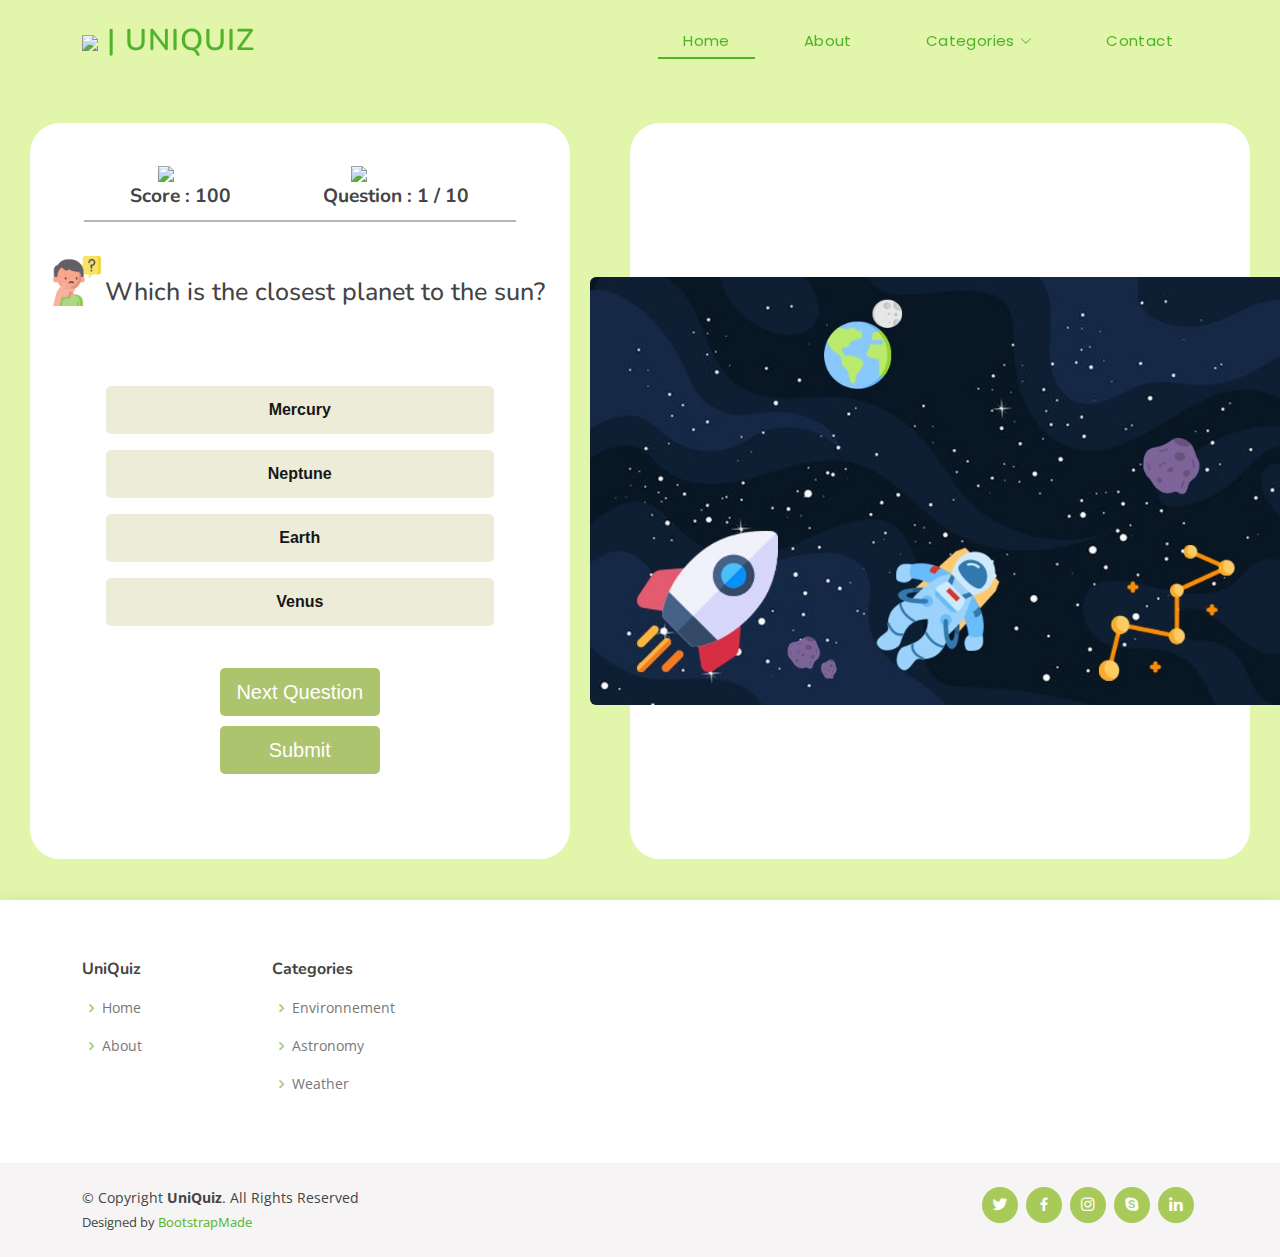
==== animation/space/espace/file.html @ dd21b004 "air modification" ====
<!DOCTYPE html>
<html lang="en">

<head>
  <meta charset="utf-8">
  <meta content="width=device-width, initial-scale=1.0" name="viewport">

  <title>Tempo Bootstrap Template - Index</title>
  <meta content="" name="description">
  <meta content="" name="keywords">

  <!-- Favicons -->
  <link href="assets/img/favicon.png" rel="icon">
  <link href="assets/img/apple-touch-icon.png" rel="apple-touch-icon">

  <!-- Google Fonts -->
  <link href="https://fonts.googleapis.com/css?family=Open+Sans:300,300i,400,400i,600,600i,700,700i|Nunito:300,300i,400,400i,600,600i,700,700i|Poppins:300,300i,400,400i,500,500i,600,600i,700,700i" rel="stylesheet">

  <!-- Vendor CSS Files -->
  <link href="assets/vendor/bootstrap/css/bootstrap.min.css" rel="stylesheet">
  <link href="assets/vendor/bootstrap-icons/bootstrap-icons.css" rel="stylesheet">
  <link href="assets/vendor/boxicons/css/boxicons.min.css" rel="stylesheet">
  <link href="assets/vendor/glightbox/css/glightbox.min.css" rel="stylesheet">
  <link href="assets/vendor/remixicon/remixicon.css" rel="stylesheet">
  <link href="assets/vendor/swiper/swiper-bundle.min.css" rel="stylesheet">

  <!-- Template Main CSS File -->
  <link href="assets/css/style.css" rel="stylesheet">
  <link href="external.css" rel="stylesheet">

  <!-- =======================================================
  * Template Name: Tempo - v4.7.0
  * Template URL: https://bootstrapmade.com/tempo-free-onepage-bootstrap-theme/
  * Author: BootstrapMade.com
  * License: https://bootstrapmade.com/license/
  ======================================================== -->
</head>

<body>
  <!-- ======= Header ======= -->
  <header id="header" class="fixed-top ">
    <div class="container d-flex align-items-center justify-content-between">

      <h1 class="logo"><a href="index.html" style="color:rgb(81, 179, 42);"><img style="width:50px;" src="../../../uni.png"> | UniQuiz</a></h1>
      <!-- Uncomment below if you prefer to use an image logo -->
      <!-- <a href="index.html" class="logo"><img src="assets/img/logo.png" alt="" class="img-fluid"></a>-->

      <nav id="navbar" class="navbar">
        <ul >
          <li><a class="nav-link scrollto active" href="../../../welcome.php" style="color:rgb(81, 179, 42); " >Home</a></li>         
           <li><a class="nav-link scrollto " href="../../../welcome.php" style="color:rgb(81, 179, 42);" >About</a></li>

          <li class="dropdown"><a href="#"  style="color:rgb(81, 179, 42);"><span>Categories</span> <i class="bi bi-chevron-down"></i></a>
            <ul style="background-color:white;">
  
              <li><a href="../../environnement/index.html"><img style="width: 35px" src="../../../envi.png">Environnement</a></li>
              <li><a href="../index.html"><img style="width: 35px" src="../../../sp.png">Astronomy</a></li>
              <li><a href="../../weather/index.html"><img style="width: 35px" src="https://cdn-icons-png.flaticon.com/512/2076/2076783.png">Weather</a></li>
            </ul>
          </li>
        
          <li><a class="nav-link scrollto" href="../../../welcome.php"  style="color:rgb(81, 179, 42);">Contact</a></li>
        
        </ul>
        <i class="bi bi-list mobile-nav-toggle"></i>
      </nav><!-- .navbar -->

    </div>
  </header><!-- End Header -->
<body onload="NextQuestion(0)">
    <main>
        <!-- creating a modal for when quiz ends -->
        <div class="modal-container" id="score-modal">

            <div class="modal-content-container">

                <h1>Congratulations, Quiz Completed.</h1>

                <div class="grade-details">
                    <p>Attempts : 10</p>
                    <p>Wrong Answers : <span id="wrong-answers"></span></p>
                    <p>Right Answers : <span id="right-answers"></span></p>
                    <p>Grade : <span id="grade-percentage"></span>%</p>
                    <p ><span id="remarks"></span></p>
                </div>

                <div class="modal-button-container">
                    <button onclick="closeScoreModal()">Continue</button>
                </div>

            </div>
        </div>
<!-- end of modal of quiz details-->
     <div id="block_container">
        <div class="game-quiz-container" id="block1">

            <div class="game-details-container">
              <div style="align-items: baseline; ">
                <img src="https://cdn-icons-png.flaticon.com/512/571/571685.png" width="40" style="margin-left:28px;" >
                <h1>Score : <span id="player-score" ></span> </h1> 
              </div>
              <div >
                <img src="https://cdn-icons-png.flaticon.com/512/1828/1828833.png" width="32" style="margin-left:28px;">
                <h1> Question : <span id="question-number" ></span> / 10</h1>

              </div>  
            </div>
          
            <div class="game-question-container">
              <img src="assets/img/icons.png" width="50" style="margin-bottom: 30px;">
                <h1 id="display-question"></h1>
            </div>
             
            <div class="game-options-container" >

               <div class="modal-container" id="option-modal" >

                    <div class="modal-content-container">
                         <h1>Please Pick An Option</h1>

                         <div class="modal-button-container">
                            <button onclick="closeOptionModal()">Continue</button>
                        </div>

                    </div>

               </div>
               <div class="modal-container" id="doc-modal"style=" z-index: 1;">

                  <div class="modal-content-container" >
                       <h1 id ="1"></h1>

                         <div class="modal-button-container">
                           <button onclick="closeDocModal()">Continue</button>
                         </div>

                  </div>
               </div>
               <div class="modal-container" id="reanswer-modal">

                    <div class="modal-content-container">
                         <h1>Please try  again</h1>
                         <img src="https://cdn-icons-png.flaticon.com/512/3997/3997910.png" width="250"> 
                         <div class="modal-button-container">
                            <button onclick="closeReanswerModal()">Continue</button>
                        </div>
    
                    </div>
                </div>
           
           
            
          
                 
          
                <span>
                    <input type="radio" id="option-one" name="option" class="radio" value="optionA" />
                    <label for="option-one" class="option" id="option-one-label"></label>
                </span>
            
                <span>
                    <input type="radio" id="option-two" name="option" class="radio" value="optionB" />
                    <label for="option-two" class="option" id="option-two-label"></label>
                </span>


                <span>
                    <input type="radio" id="option-three" name="option" class="radio" value="optionC" />
                    <label for="option-three" class="option" id="option-three-label"></label>
                </span>


                <span>
                    <input type="radio" id="option-four" name="option" class="radio" value="optionD" />
                    <label for="option-four" class="option" id="option-four-label"></label>
                </span>

            </div>
            

            <div class="next-button-container">
                <button onclick="handleNextQuestion()">Next Question</button>
            </div>

            <div class="submit-button-container">
                <button onclick="handleSubmitQuestion()">Submit</button>
            </div>
        </div>
        <div class="image-container" id="block2">
            
            <div id="Layer1" style="position:absolute; width: 700px;" ><img name="xxx" src="assets/img/image.jpg" class="im" alt=""></div>
            <div id="Layer2" style="position:absolute; margin-right:415px;margin-bottom:250px"><img id="Image3" name="yyy" src="Image3.png" width="50" alt=""></div>
            <div id="Layer2" style="position:absolute;margin-bottom:250px;margin-right:585px";><img id="Image4" name="yyy" src="Image4.png" width="110"  alt=""></div>
            <div id="Layer2" style="position:absolute; margin-bottom:250px;margin-right:300px"><img id="Image5" name="yyy" src="Image5.png" width="60"  alt=""></div>
            <div id="Layer2" style="position:absolute;  margin-bottom:250px;margin-right:30px"><img id="Image6" name="yyy" src="Image6.png" width="35"  alt=""></div>
            <div id="Layer2" style="position:absolute;  margin-left:100px;margin-bottom:250px"><img id="Image7" name="yyy" src="Image7.png" width="70"  alt=""></div>
            <div id="Layer2" style="position:absolute;  margin-bottom:250px;margin-left:260px"><img id="Image8" name="yyy" src="Image8.png" width="65" alt=""></div>
            <div id="Layer2" style="position:absolute;  margin-bottom:250px;margin-left: 400px"><img id="Image9" name="yyy" src="Image9.png" width="60" alt=""></div>
            <div id="Layer2" style="position:absolute;  margin-bottom:250px;margin-left:550px"><img id="Image10" name="yyy" src="Image10.png" width="60" alt=""></div>
            <div id="Layer2" style="position:absolute;  margin-top:20px;margin-left:170px"><img id="Image11" name="yyy" src="Image11.png" width="" alt=""></div>
            <div id="Layer2" style="position:absolute;  margin-bottom:30px;margin-right:450px"><img id="Image12" name="yyy" src="Image12.png" width="" alt=""></div>

        </div>
    </div>    
    </main>
    <script src="script.js"></script>

  </body>
  <!-- ======= Footer ======= -->
  <footer id="footer">

    <div class="footer-top">
      <div class="container">
        <div class="row">

          

          <div class="col-lg-2 col-md-6 footer-links">
            <h4>UniQuiz</h4>
            <ul>
              <li><i class="bx bx-chevron-right"></i> <a href="#">Home</a></li>
              <li><i class="bx bx-chevron-right"></i> <a href="#">About</a></li>
              
            
            </ul>
          </div>

          <div class="col-lg-3 col-md-6 footer-links">
            <h4>Categories</h4>
            <ul>
              <li><i class="bx bx-chevron-right"></i> <a href="#">Environnement</a></li>
              <li><i class="bx bx-chevron-right"></i> <a href="#">Astronomy</a></li>
              <li><i class="bx bx-chevron-right"></i> <a href="#">Weather</a></li>
            </ul>
          </div>

         
        </div>
      </div>
    </div>

    <div class="container d-md-flex py-4">

      <div class="me-md-auto text-center text-md-start">
        <div class="copyright">
          &copy; Copyright <strong><span>UniQuiz</span></strong>. All Rights Reserved
        </div>
        <div class="credits">
          <!-- All the links in the footer should remain intact. -->
          <!-- You can delete the links only if you purchased the pro version. -->
          <!-- Licensing information: https://bootstrapmade.com/license/ -->
          <!-- Purchase the pro version with working PHP/AJAX contact form: https://bootstrapmade.com/tempo-free-onepage-bootstrap-theme/ -->
          Designed by <a href="https://bootstrapmade.com/" style="color:rgb(81, 179, 42) ;">BootstrapMade</a>
        </div>
      </div>
      <div class="social-links text-center text-md-right pt-3 pt-md-0">
        <a href="#" class="twitter"><i class="bx bxl-twitter"></i></a>
        <a href="#" class="facebook"><i class="bx bxl-facebook"></i></a>
        <a href="#" class="instagram"><i class="bx bxl-instagram"></i></a>
        <a href="#" class="google-plus"><i class="bx bxl-skype"></i></a>
        <a href="#" class="linkedin"><i class="bx bxl-linkedin"></i></a>
      </div>
    </div>

  </footer><!-- End Footer -->

  <a href="#" class="back-to-top d-flex align-items-center justify-content-center"><i class="bi bi-arrow-up-short"></i></a>

  <!-- Vendor JS Files -->
  <script src="assets/vendor/bootstrap/js/bootstrap.bundle.min.js"></script>
  <script src="assets/vendor/glightbox/js/glightbox.min.js"></script>
  <script src="assets/vendor/isotope-layout/isotope.pkgd.min.js"></script>
  <script src="assets/vendor/swiper/swiper-bundle.min.js"></script>
  <script src="assets/vendor/php-email-form/validate.js"></script>

  <!-- Template Main JS File -->
  <script src="assets/js/main.js"></script>
 

</body>

    

</html>
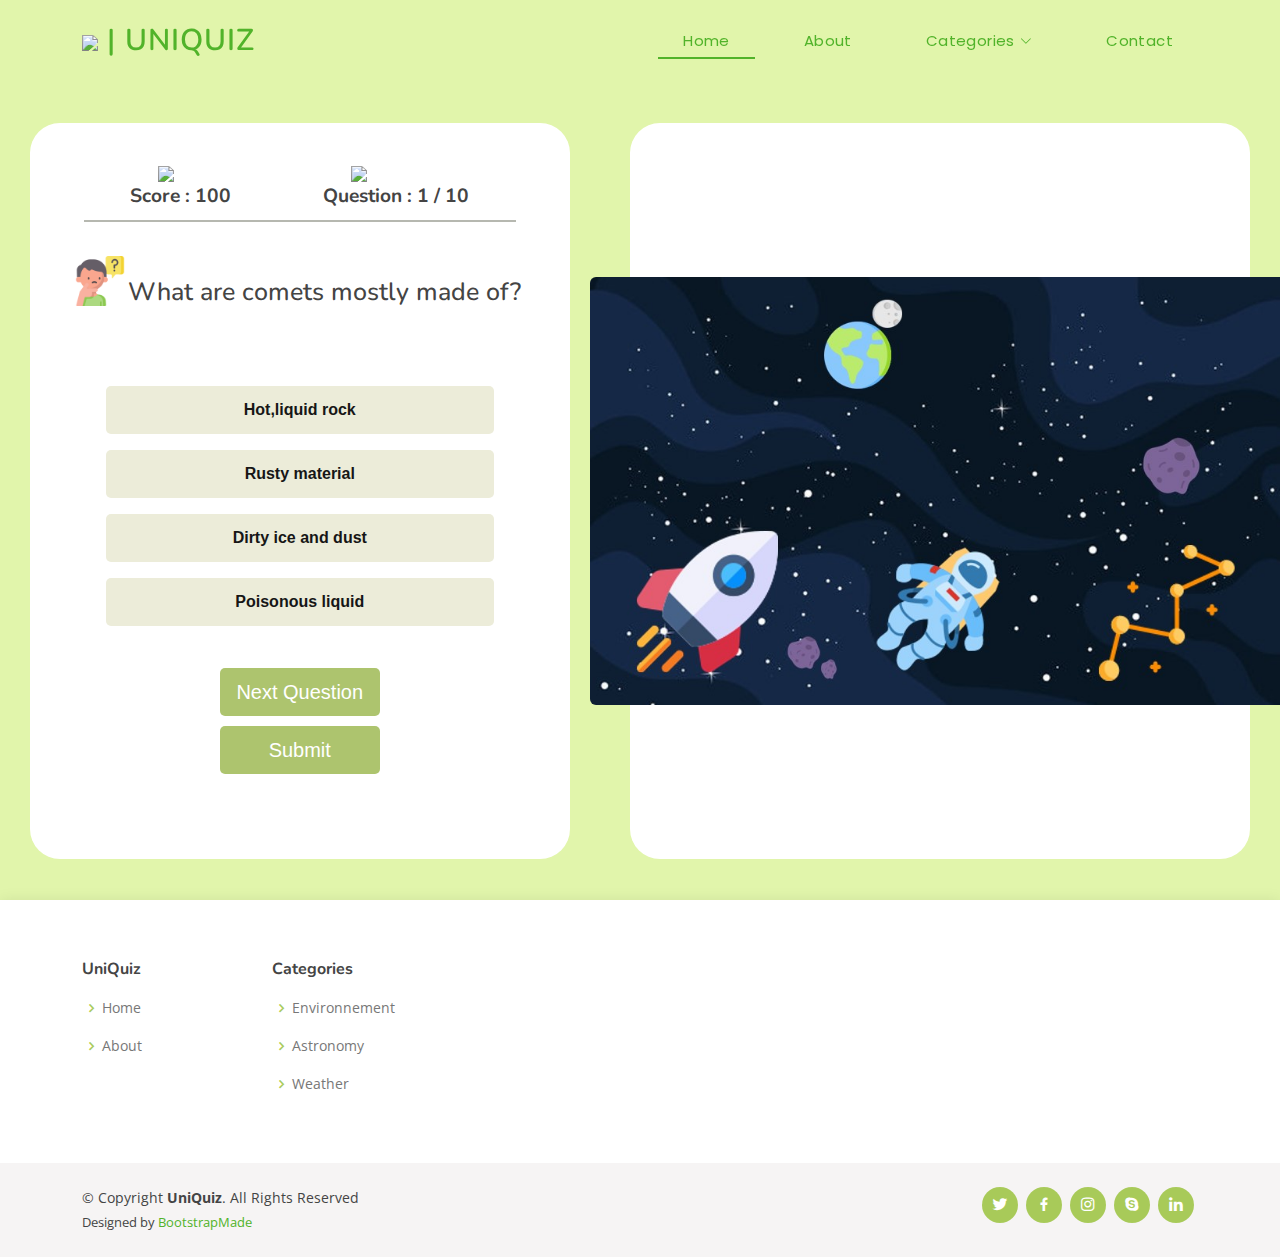
==== commit b38713d9: "erreur" ====
--- a/animation/space/espace/file.html
+++ b/animation/space/espace/file.html
@@ -75,17 +75,15 @@
             <div class="modal-content-container">
 
                 <h1>Congratulations, Quiz Completed.</h1>
-
+                <img src="../../../cong.png" width="160px" >
                 <div class="grade-details">
-                    <p>Attempts : 10</p>
-                    <p>Wrong Answers : <span id="wrong-answers"></span></p>
-                    <p>Right Answers : <span id="right-answers"></span></p>
+                
                     <p>Grade : <span id="grade-percentage"></span>%</p>
                     <p ><span id="remarks"></span></p>
                 </div>
 
                 <div class="modal-button-container">
-                    <button onclick="closeScoreModal()">Continue</button>
+                    <button onclick="closeScoreModal()"><a href="../../../welcome.php">Finish</a></button>
                 </div>
 
             </div>
@@ -117,7 +115,7 @@
 
                     <div class="modal-content-container">
                          <h1>Please Pick An Option</h1>
-
+                         <img src="https://cdn-icons-png.flaticon.com/512/3997/3997910.png" width="250"> 
                          <div class="modal-button-container">
                             <button onclick="closeOptionModal()">Continue</button>
                         </div>
--- a/animation/space/espace/external.css
+++ b/animation/space/espace/external.css
@@ -228,7 +228,8 @@
     height: 3rem;
     color: #000000;
     text-align: center;
-    font-family:'Franklin Gothic Medium', 'Arial Narrow', Arial, sans-serif;
+    font-size:25px;
+    font-family:'Andale Mono','Franklin Gothic Medium', 'Arial Narrow', Arial, sans-serif;
 }
 
 .grade-details{
@@ -268,7 +269,7 @@
    
 }
 .modal-button-container button:hover{
-    background-color: rgb(112, 111, 108);
+    background-color: #fadbad;
 }
 
 
